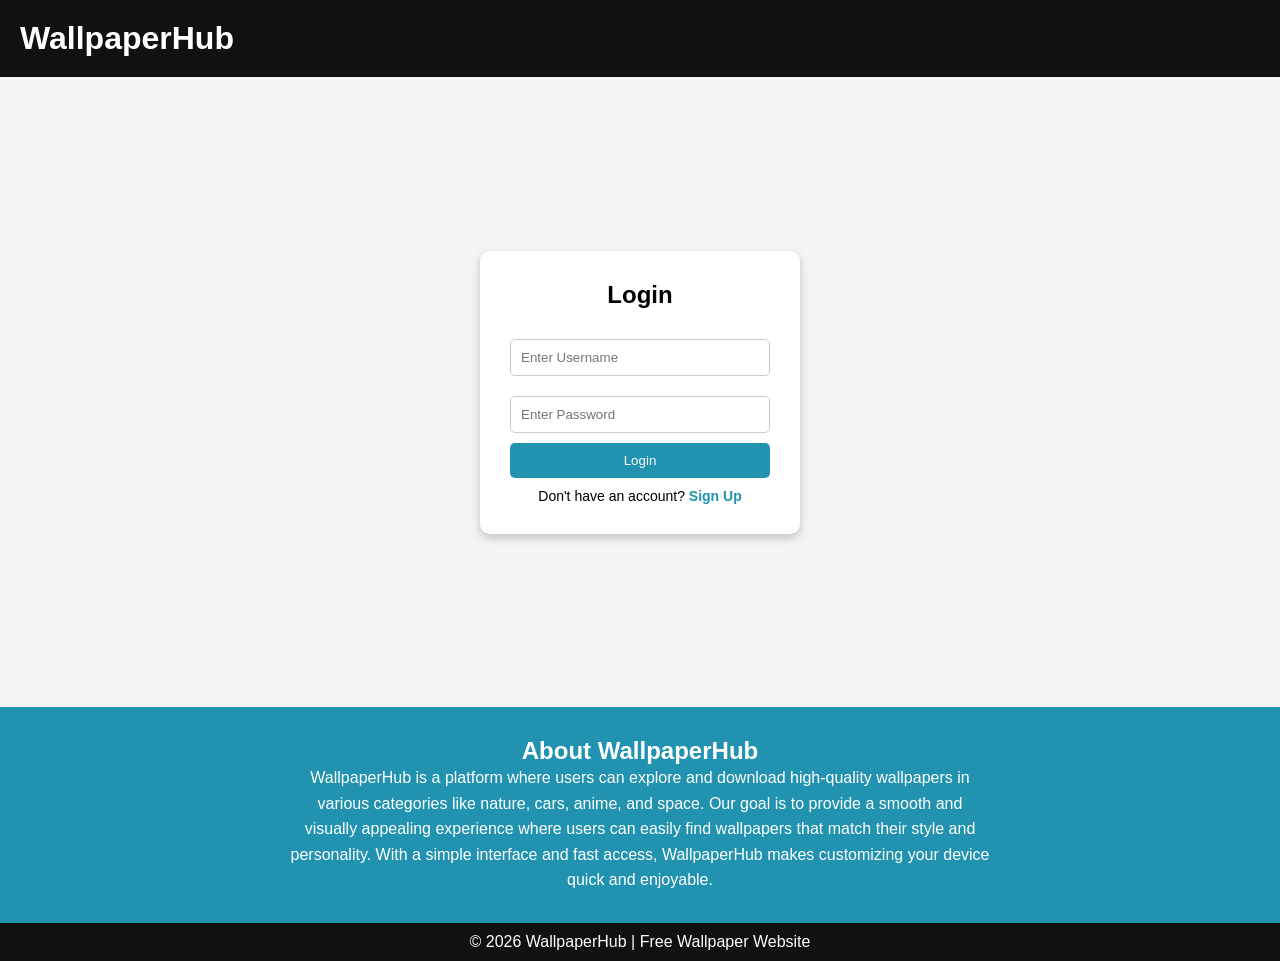
==== login.html @ 6c973f80 "Add files via upload" ====
<html lang="en">
<head>
<title>WallpaperHub - Login</title>

<style>
* {
    margin: 0;
    padding: 0;
    box-sizing: border-box;
    font-family: Arial;
}

body {
    background: #f4f4f4;
}

header {
    background: #111;
    color: white;
    padding: 20px;
    text-align: left;
}

.login-container {
    display: flex;
    justify-content: center;
    align-items: center;
    height: 70vh;
}

.login-box {
    background: white;
    padding: 30px;
    width: 320px;
    border-radius: 10px;
    box-shadow: 0 4px 10px rgba(0,0,0,0.2);
    text-align: center;
}

.login-box h2 {
    margin-bottom: 20px;
}

.login-box input {
    width: 100%;
    padding: 10px;
    margin: 10px 0;
    border-radius: 5px;
    border: 1px solid #ccc;
}

.login-box button {
    width: 100%;
    padding: 10px;
    background: #2193b0;
    color: white;
    border: none;
    border-radius: 5px;
    cursor: pointer;
}

.login-box button:hover {
    background: #17687a;
}

.signup-link {
    margin-top: 10px;
    font-size: 14px;
}

.signup-link a {
    color: #2193b0;
    text-decoration: none;
    font-weight: bold;
}

.signup-link a:hover {
    text-decoration: underline;
}

.desc {
    background: #2193b0;
    color: white;
    text-align: center;
    padding: 30px 20px;
}

.desc p {
    max-width: 700px;
    margin: auto;
    line-height: 1.6;
}

footer {
    background: #111;
    color: white;
    text-align: center;
    padding: 10px;
}
</style>

</head>

<body>

<header>
    <h1>WallpaperHub</h1>
</header>

<div class="login-container">
    <div class="login-box">
        <h2>Login</h2>

        <input type="text" id="username" placeholder="Enter Username">
        <input type="password" id="password" placeholder="Enter Password">

        <button onclick="login()">Login</button>

        <p class="signup-link">
            Don't have an account? 
            <a href="signup.html">Sign Up</a>
        </p>
    </div>
</div>

<section class="desc">
    <h2>About WallpaperHub</h2>
    <p>
        WallpaperHub is a platform where users can explore and download high-quality wallpapers in various categories 
        like nature, cars, anime, and space. Our goal is to provide a smooth and visually appealing experience where 
        users can easily find wallpapers that match their style and personality. With a simple interface and fast access, 
        WallpaperHub makes customizing your device quick and enjoyable.
    </p>
</section>

<footer>
    <p>© 2026 WallpaperHub | Free Wallpaper Website</p>
</footer>

<script>
function login() {
    var user = document.getElementById("username").value;
    var pass = document.getElementById("password").value;

    if (user === "" || pass === "") {
        alert("Please fill all fields");
    }
    else if (user.length < 3) {
        alert("Username must be at least 3 characters");
    }
    else if (pass.length < 4) {
        alert("Password must be at least 4 characters");
    }
    else {
        alert("Login Successful!");
        window.location.href = "index.html";
    }
}
</script>

</body>
</html>
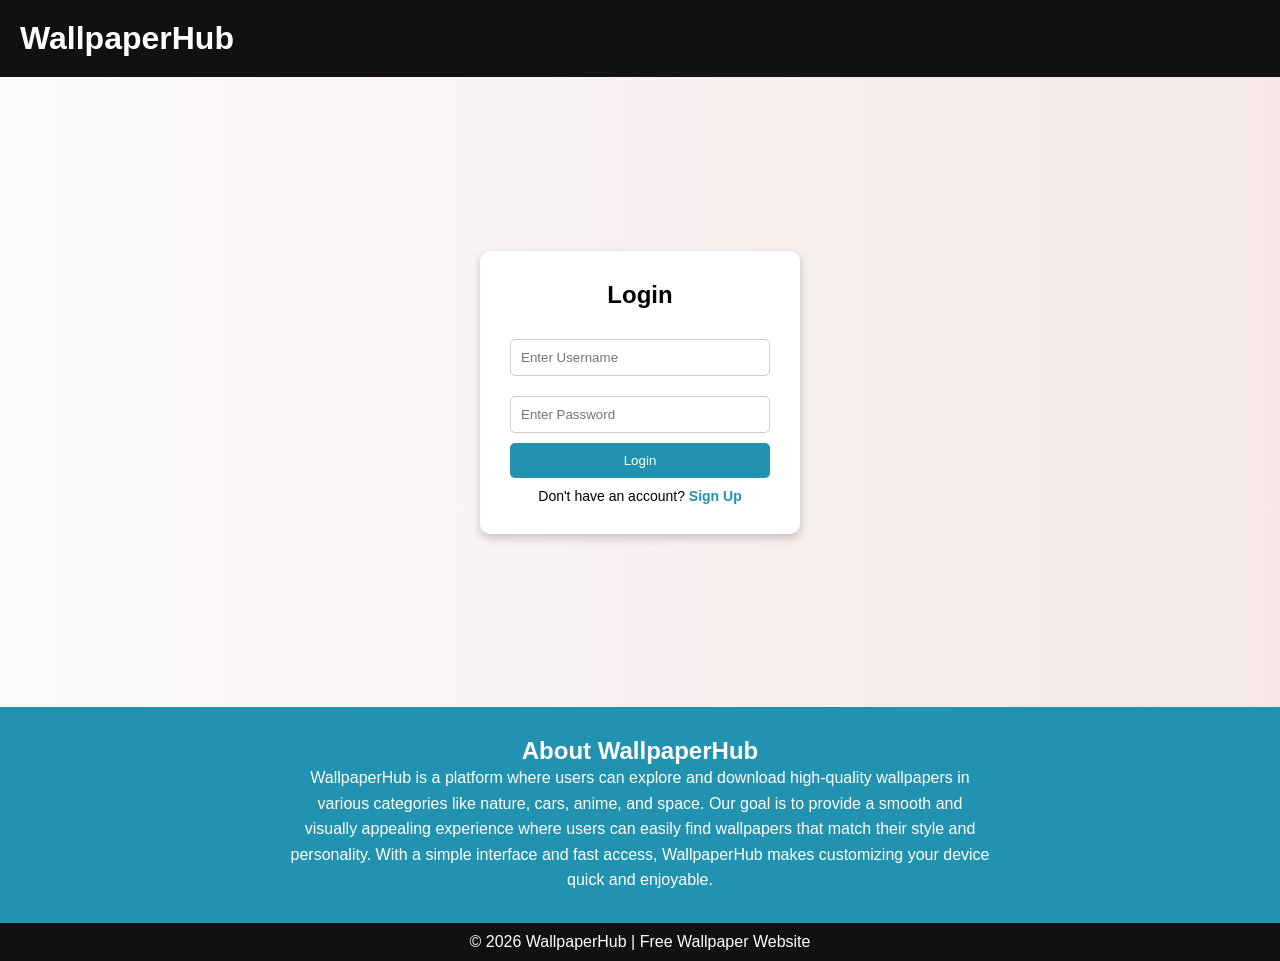
==== commit cc91b140: "Add files via upload" ====
--- a/login.html
+++ b/login.html
@@ -11,7 +11,7 @@
 }
 
 body {
-    background: #f4f4f4;
+    background: linear-gradient(to right,rgb(252, 250, 250),rgb(245, 231, 231));
 }
 
 header {
